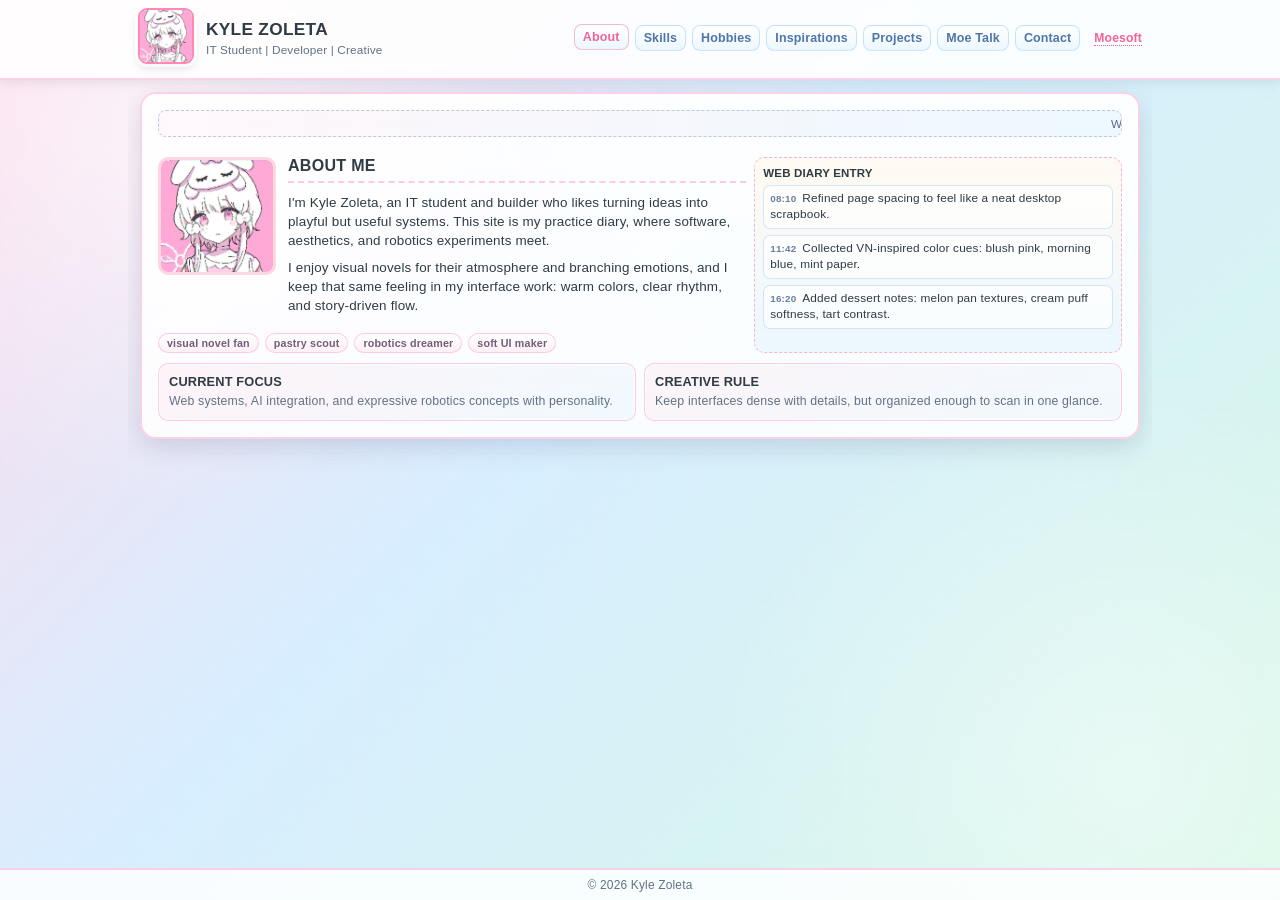
==== index.html @ afaf6d7a "Add files via upload" ====
<!DOCTYPE html>
<html lang="en">
<head>
	<meta charset="utf-8">
	<meta name="viewport" content="width=device-width, initial-scale=1">
	<title>Kyle Zoleta - About</title>
	<link rel="stylesheet" href="styles.css">
</head>
<body>
	<div class="site-shell">
		<header class="site-header">
			<div class="header-inner container">
				<div class="logo"><img src="pfp.jpg" alt="Kyle Zoleta"></div>
				<div class="header-info">
					<h1>Kyle Zoleta</h1>
					<p>IT Student | Developer | Creative</p>
				</div>
				<div class="header-actions">
					<nav class="top-nav" aria-label="Main navigation">
						<a class="active" href="index.html">About</a>
						<a href="skills.html">Skills</a>
						<a href="hobbies.html">Hobbies</a>
						<a href="inspirations.html">Inspirations</a>
						<a href="featured-projects.html">Projects</a>
						<a href="moe-talk.html">Moe Talk</a>
						<a href="contact.html">Contact</a>
					</nav>
					<a class="link-btn" href="https://moesoft.infinityfreeapp.com/" target="_blank" rel="noopener noreferrer">Moesoft</a>
				</div>
			</div>
		</header>

		<main class="page-main container">
			<section class="card hero-card reveal">
				<div class="status-strip"><span>Welcome to Kyle's personal web room // era mode: 1999 pastel web // now listening: city pop and piano loops //</span></div>
				<div class="hero-layout">
					<div>
						<div class="profile reveal delay-1">
							<img src="pfp.jpg" alt="Kyle Zoleta" class="profile-img floaty">
							<div class="profile-text">
								<h2>About Me</h2>
								<p>I'm Kyle Zoleta, an IT student and builder who likes turning ideas into playful but useful systems. This site is my practice diary, where software, aesthetics, and robotics experiments meet.</p>
								<p>I enjoy visual novels for their atmosphere and branching emotions, and I keep that same feeling in my interface work: warm colors, clear rhythm, and story-driven flow.</p>
							</div>
						</div>
						<div class="stamp-row reveal delay-2">
							<span class="stamp">visual novel fan</span>
							<span class="stamp">pastry scout</span>
							<span class="stamp">robotics dreamer</span>
							<span class="stamp">soft UI maker</span>
						</div>
					</div>
					<div class="retro-note reveal delay-2">
						<strong>Web Diary Entry</strong>
						<ul class="timeline">
							<li><small>08:10</small>Refined page spacing to feel like a neat desktop scrapbook.</li>
							<li><small>11:42</small>Collected VN-inspired color cues: blush pink, morning blue, mint paper.</li>
							<li><small>16:20</small>Added dessert notes: melon pan textures, cream puff softness, tart contrast.</li>
						</ul>
					</div>
				</div>
				<div class="mini-grid reveal delay-3">
					<div class="mini-item">
						<strong>Current Focus</strong>
						<p>Web systems, AI integration, and expressive robotics concepts with personality.</p>
					</div>
					<div class="mini-item">
						<strong>Creative Rule</strong>
						<p>Keep interfaces dense with details, but organized enough to scan in one glance.</p>
					</div>
				</div>
			</section>
		</main>

		<footer class="site-footer">
			<div class="container">&copy; 2026 Kyle Zoleta</div>
		</footer>
	</div>
</body>
</html>
---- styles.css ----
@import url("base.css");
@import url("layout.css");
@import url("components.css");
@import url("pages.css");
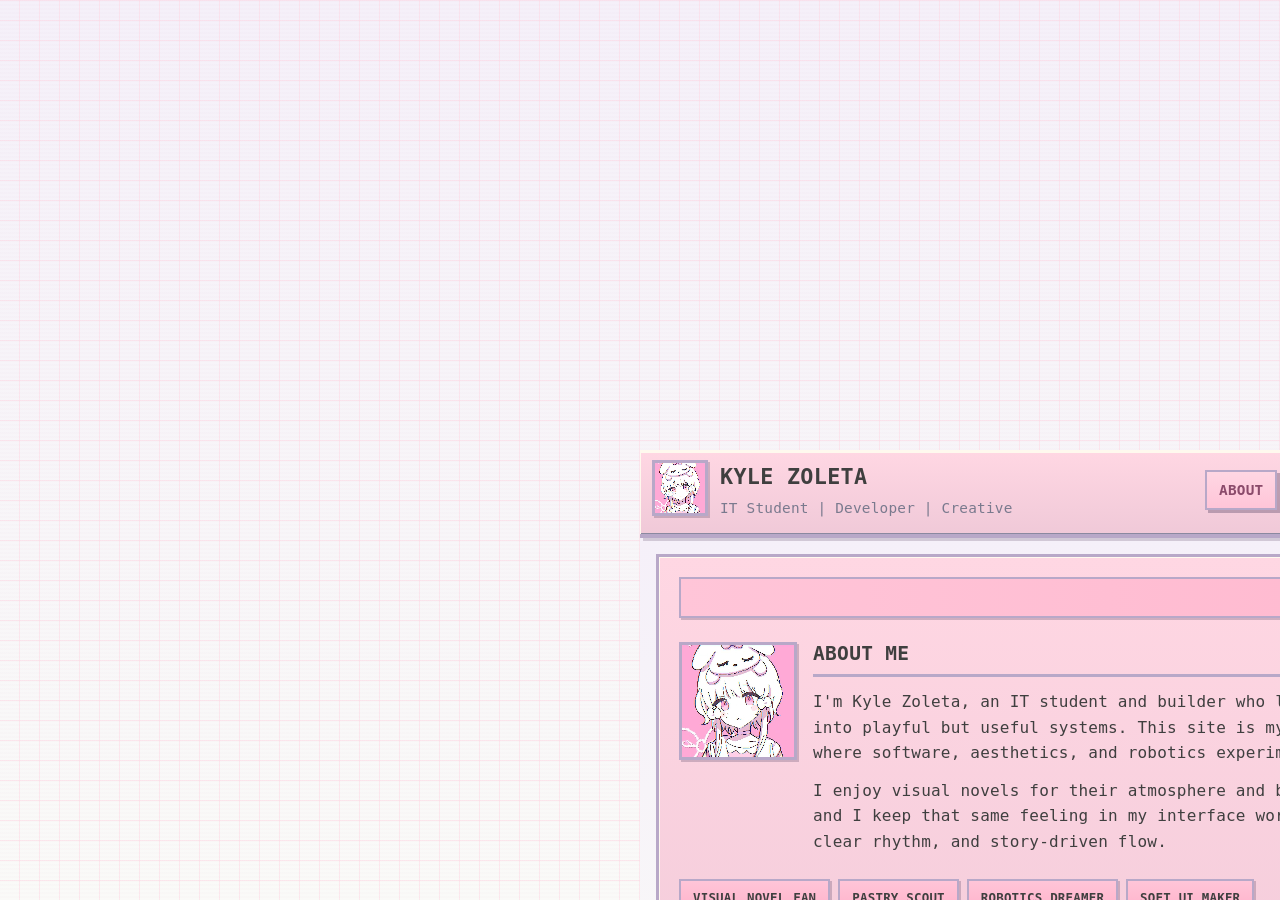
==== commit 6ae3c1b6: "Week 5 - Box Model Improvements" ====
--- a/index.html
+++ b/index.html
@@ -68,6 +68,14 @@
 						<strong>Creative Rule</strong>
 						<p>Keep interfaces dense with details, but organized enough to scan in one glance.</p>
 					</div>
+					<div class="mini-item">
+						<strong>Learning Path</strong>
+						<p>Deepening Kotlin expertise while exploring AI-assisted design workflows and experimental UI patterns.</p>
+					</div>
+					<div class="mini-item">
+						<strong>Design Philosophy</strong>
+						<p>Blend technical precision with emotional storytelling. Every pixel serves both function and feeling.</p>
+					</div>
 				</div>
 			</section>
 		</main>
